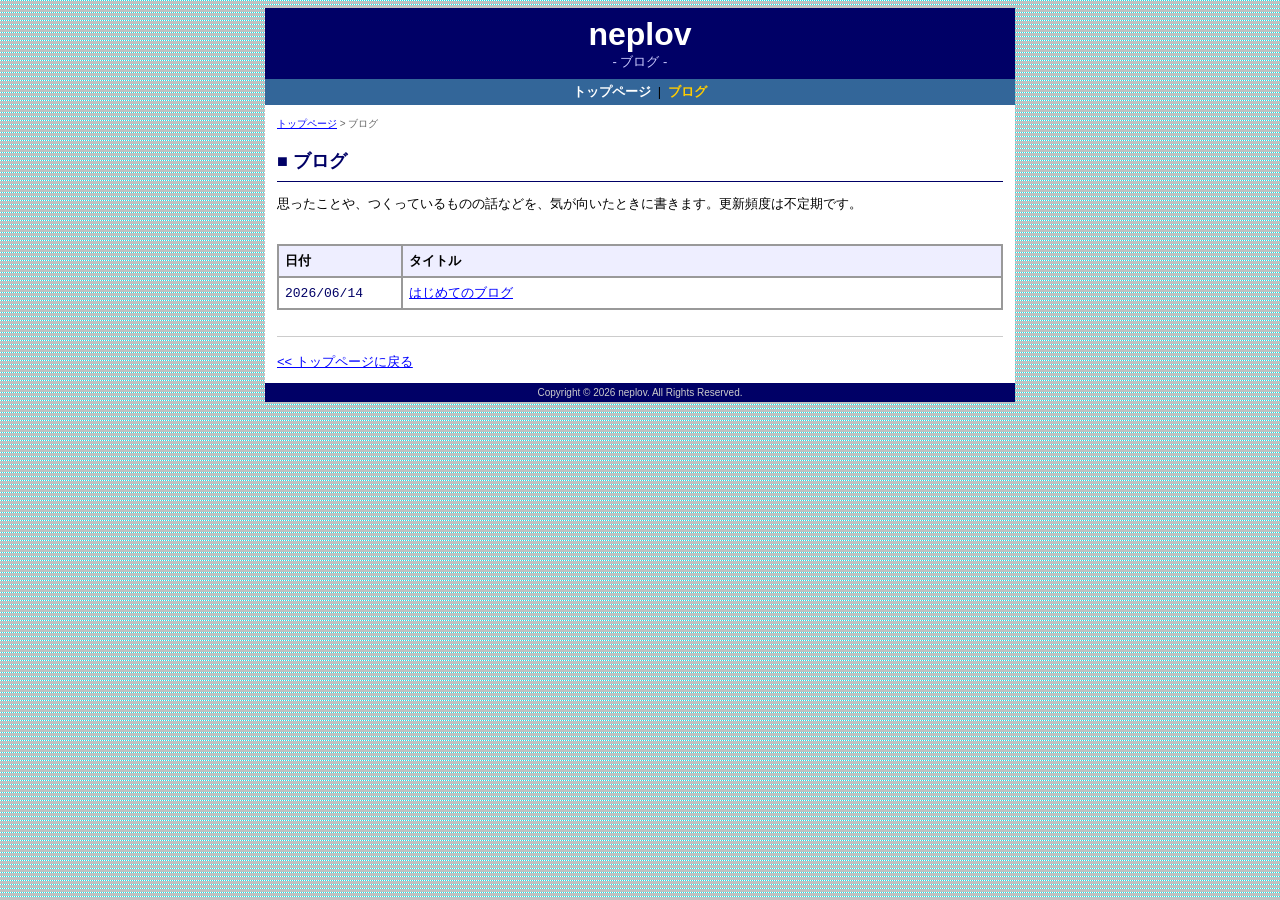
==== blog/index.html @ ba71abbc "Add files via upload" ====
<!DOCTYPE HTML PUBLIC "-//W3C//DTD HTML 4.01 Transitional//EN">
<html lang="ja">
<head>
<meta http-equiv="Content-Type" content="text/html; charset=UTF-8">
<title>ブログ - neplov</title>
<style type="text/css">
<!--
body { background-color: #c0c0c0; background-image: url("[data-uri]"); }
a:link { color: #0000FF; } a:visited { color: #800080; } a:hover { color: #FF0000; }
-->
</style>
</head>
<body text="#000000" link="#0000FF" vlink="#800080" alink="#FF0000">
<center>
<table width="750" border="0" cellpadding="0" cellspacing="0">
<tr><td>

<table width="100%" border="0" cellpadding="8" cellspacing="0" bgcolor="#000066">
<tr><td align="center">
<font size="6" color="#FFFFFF" face="Arial, Helvetica, sans-serif"><b>neplov</b></font><br>
<font size="2" color="#CCCCFF" face="Arial, Helvetica, sans-serif">- ブログ -</font>
</td></tr>
</table>

<table width="100%" border="0" cellpadding="4" cellspacing="0" bgcolor="#336699">
<tr><td align="center">
<font size="2" face="Arial, sans-serif">
<a href="/" style="color:#FFFFFF; text-decoration:none;"><b>トップページ</b></a>
&nbsp;|&nbsp;
<a href="/blog/" style="color:#FFCC00; text-decoration:none;"><b>ブログ</b></a>
</font>
</td></tr>
</table>

<table width="100%" border="0" cellpadding="12" cellspacing="0" bgcolor="#FFFFFF">
<tr><td>

<font size="1" face="MS Pゴシック, Osaka, sans-serif" color="#666666">
<a href="/">トップページ</a> &gt; ブログ
</font>

<br><br>

<font size="4" color="#000066" face="Arial, Helvetica, sans-serif"><b>■ ブログ</b></font>
<hr size="1" color="#000066" noshade>

<font size="2" face="MS Pゴシック, Osaka, sans-serif">

<p>思ったことや、つくっているものの話などを、気が向いたときに書きます。更新頻度は不定期です。</p>

</font>

<br>

<div id="post-list">
<font size="2" face="MS Pゴシック, Osaka, sans-serif" color="#999999">記事を読み込んでいます...</font>
</div>

<br>
<hr size="1" color="#CCCCCC" noshade>
<p><font size="2" face="MS Pゴシック, Osaka, sans-serif"><a href="/">&lt;&lt; トップページに戻る</a></font></p>

</td></tr>
</table>

<table width="100%" border="0" cellpadding="4" cellspacing="0" bgcolor="#000066">
<tr><td align="center">
<font size="1" color="#CCCCCC" face="Arial, sans-serif">Copyright &copy; 2026 neplov. All Rights Reserved.</font>
</td></tr>
</table>

</td></tr>
</table>
</center>

<script>
var posts = [
  { slug: "hello", title: "はじめてのブログ", date: "2026/06/14" }
];

function renderList() {
  var el = document.getElementById("post-list");
  if (posts.length === 0) {
    el.innerHTML = '<font size="2" face="MS Pゴシック, Osaka, sans-serif" color="#999999">まだ記事がありません。</font>';
    return;
  }
  var html = '<table width="100%" border="1" cellpadding="6" cellspacing="0" bordercolor="#999999">';
  html += '<tr bgcolor="#EEEEFF"><td width="110"><font size="2" face="Arial, sans-serif"><b>日付</b></font></td><td><font size="2" face="Arial, sans-serif"><b>タイトル</b></font></td></tr>';
  for (var i = 0; i < posts.length; i++) {
    var bg = i % 2 === 0 ? "#FFFFFF" : "#F8F8FF";
    html += '<tr bgcolor="' + bg + '">';
    html += '<td><font size="2" face="Courier New, monospace" color="#000066">' + posts[i].date + '</font></td>';
    html += '<td><font size="2" face="MS Pゴシック, Osaka, sans-serif"><a href="post.html?p=' + posts[i].slug + '">' + posts[i].title + '</a></font></td>';
    html += '</tr>';
  }
  html += '</table>';
  el.innerHTML = html;
}

renderList();
</script>

</body>
</html>
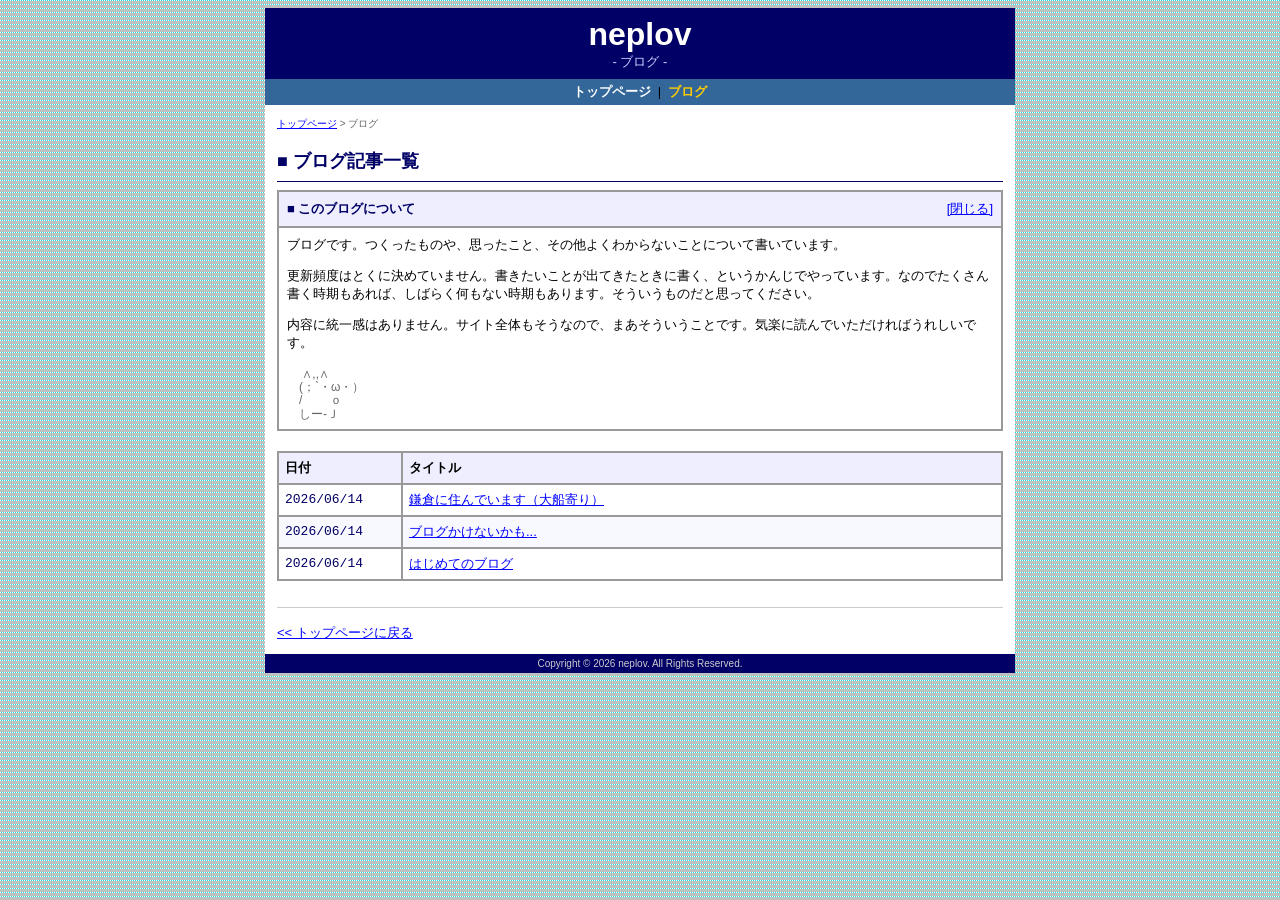
==== commit ebd25cfd: "Add files via upload" ====
--- a/blog/index.html
+++ b/blog/index.html
@@ -41,16 +41,41 @@
 
 <br><br>
 
-<font size="4" color="#000066" face="Arial, Helvetica, sans-serif"><b>■ ブログ</b></font>
+<font size="4" color="#000066" face="Arial, Helvetica, sans-serif"><b>■ ブログ記事一覧</b></font>
 <hr size="1" color="#000066" noshade>
 
+<div id="blog-description-box" style="display: none; margin-bottom: 20px;">
+<table width="100%" border="1" cellpadding="8" cellspacing="0" bordercolor="#999999">
+<tr bgcolor="#EEEEFF">
+<td>
+<table width="100%" border="0" cellpadding="0" cellspacing="0">
+<tr>
+<td><font size="2" color="#000066" face="MS Pゴシック, Osaka, sans-serif"><b>■ このブログについて</b></font></td>
+<td align="right"><font size="2" face="MS Pゴシック, Osaka, sans-serif"><a href="javascript:void(0);" onclick="toggleBlogDesc()">[閉じる]</a></font></td>
+</tr>
+</table>
+</td>
+</tr>
+<tr>
+<td bgcolor="#FFFFFF">
 <font size="2" face="MS Pゴシック, Osaka, sans-serif">
-
-<p>思ったことや、つくっているものの話などを、気が向いたときに書きます。更新頻度は不定期です。</p>
-
+<p>ブログです。つくったものや、思ったこと、その他よくわからないことについて書いています。</p>
+<p>更新頻度はとくに決めていません。書きたいことが出てきたときに書く、というかんじでやっています。なのでたくさん書く時期もあれば、しばらく何もない時期もあります。そういうものだと思ってください。</p>
+<p>内容に統一感はありません。サイト全体もそうなので、まあそういうことです。気楽に読んでいただければうれしいです。</p>
+<pre style="font-family: 'MS Pゴシック', 'Mona', sans-serif; font-size: 12px; line-height: 1.1; margin-top: 16px; color: #666666;">
+　 ∧,,∧
+　(；`・ω・）
+　/　　 ｏ
+　しー-Ｊ
+</pre>
 </font>
-
-<br>
+</td>
+</tr>
+</table>
+</div>
+<div id="blog-description-open" style="display: none; text-align: right; margin-bottom: 10px;">
+<font size="2" face="MS Pゴシック, Osaka, sans-serif"><a href="javascript:void(0);" onclick="toggleBlogDesc()">[ブログの説明を見る]</a></font>
+</div>
 
 <div id="post-list">
 <font size="2" face="MS Pゴシック, Osaka, sans-serif" color="#999999">記事を読み込んでいます...</font>
@@ -74,30 +99,56 @@
 </center>
 
 <script>
-var posts = [
-  { slug: "hello", title: "はじめてのブログ", date: "2026/06/14" }
-];
-
-function renderList() {
-  var el = document.getElementById("post-list");
-  if (posts.length === 0) {
-    el.innerHTML = '<font size="2" face="MS Pゴシック, Osaka, sans-serif" color="#999999">まだ記事がありません。</font>';
-    return;
+function toggleBlogDesc() {
+  var box = document.getElementById("blog-description-box");
+  var openLink = document.getElementById("blog-description-open");
+  if (box.style.display === "none") {
+    box.style.display = "block";
+    openLink.style.display = "none";
+    localStorage.setItem("neplov_blog_desc_closed", "false");
+  } else {
+    box.style.display = "none";
+    openLink.style.display = "block";
+    localStorage.setItem("neplov_blog_desc_closed", "true");
   }
-  var html = '<table width="100%" border="1" cellpadding="6" cellspacing="0" bordercolor="#999999">';
-  html += '<tr bgcolor="#EEEEFF"><td width="110"><font size="2" face="Arial, sans-serif"><b>日付</b></font></td><td><font size="2" face="Arial, sans-serif"><b>タイトル</b></font></td></tr>';
-  for (var i = 0; i < posts.length; i++) {
-    var bg = i % 2 === 0 ? "#FFFFFF" : "#F8F8FF";
-    html += '<tr bgcolor="' + bg + '">';
-    html += '<td><font size="2" face="Courier New, monospace" color="#000066">' + posts[i].date + '</font></td>';
-    html += '<td><font size="2" face="MS Pゴシック, Osaka, sans-serif"><a href="post.html?p=' + posts[i].slug + '">' + posts[i].title + '</a></font></td>';
-    html += '</tr>';
-  }
-  html += '</table>';
-  el.innerHTML = html;
 }
 
-renderList();
+var isClosed = localStorage.getItem("neplov_blog_desc_closed");
+if (isClosed === "true") {
+  document.getElementById("blog-description-box").style.display = "none";
+  document.getElementById("blog-description-open").style.display = "block";
+} else {
+  document.getElementById("blog-description-box").style.display = "block";
+  document.getElementById("blog-description-open").style.display = "none";
+}
+
+function fetchPosts() {
+  fetch("index.json")
+    .then(function(res) { return res.json(); })
+    .then(function(posts) {
+      var el = document.getElementById("post-list");
+      if (posts.length === 0) {
+        el.innerHTML = '<font size="2" face="MS Pゴシック, Osaka, sans-serif" color="#999999">まだ記事がありません。</font>';
+        return;
+      }
+      var html = '<table width="100%" border="1" cellpadding="6" cellspacing="0" bordercolor="#999999">';
+      html += '<tr bgcolor="#EEEEFF"><td width="110"><font size="2" face="Arial, sans-serif"><b>日付</b></font></td><td><font size="2" face="Arial, sans-serif"><b>タイトル</b></font></td></tr>';
+      for (var i = 0; i < posts.length; i++) {
+        var bg = i % 2 === 0 ? "#FFFFFF" : "#F8F8FF";
+        html += '<tr bgcolor="' + bg + '">';
+        html += '<td><font size="2" face="Courier New, monospace" color="#000066">' + posts[i].date + '</font></td>';
+        html += '<td><font size="2" face="MS Pゴシック, Osaka, sans-serif"><a href="post.html#' + posts[i].slug + '">' + posts[i].title + '</a></font></td>';
+        html += '</tr>';
+      }
+      html += '</table>';
+      el.innerHTML = html;
+    })
+    .catch(function() {
+      document.getElementById("post-list").innerHTML = '<font size="2" face="MS Pゴシック, Osaka, sans-serif" color="#CC0000">記事の取得に失敗しました。</font>';
+    });
+}
+
+fetchPosts();
 </script>
 
 </body>
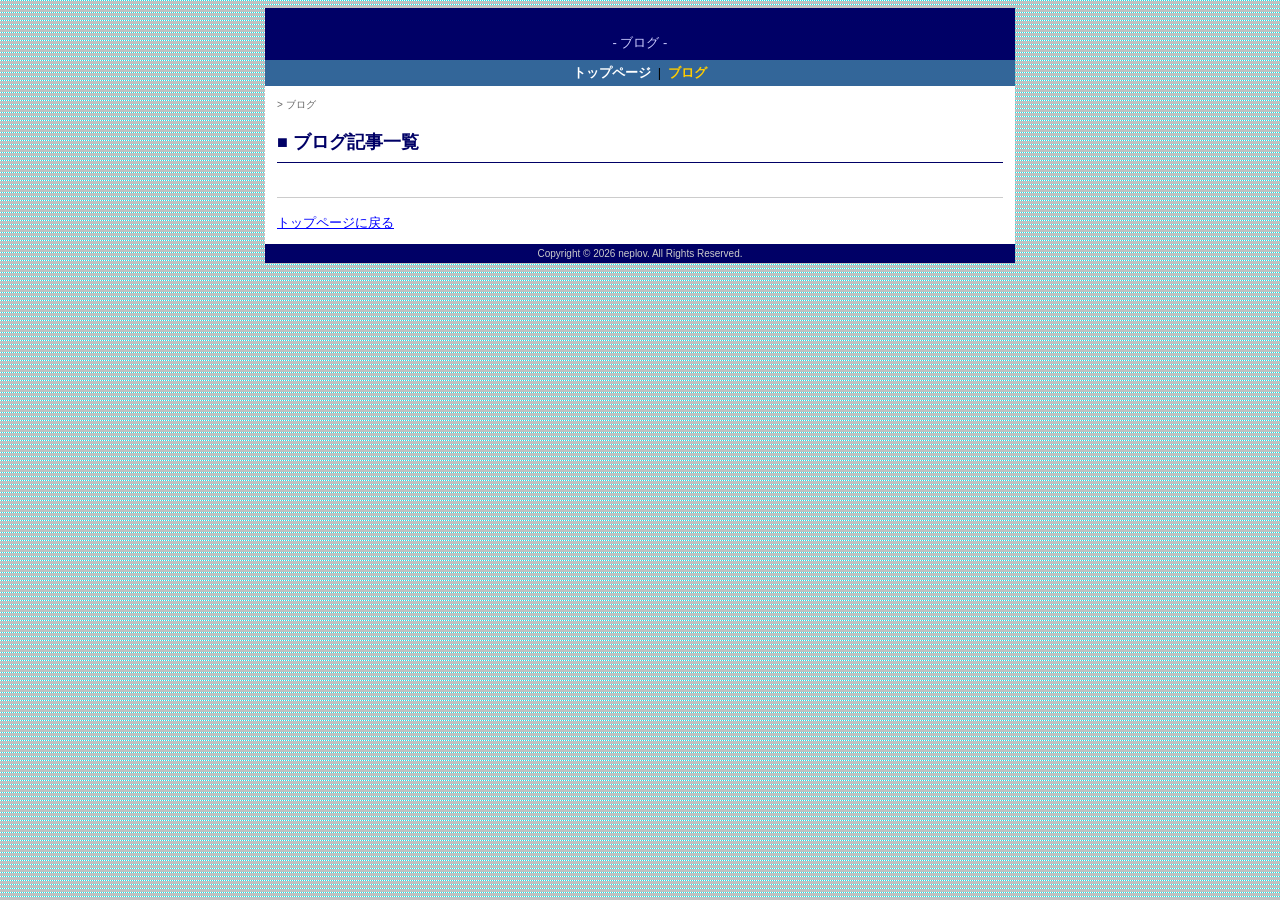
==== commit 13621b6e: "Add files via upload" ====
--- a/blog/index.html
+++ b/blog/index.html
@@ -1,155 +1,155 @@
-<!DOCTYPE HTML PUBLIC "-//W3C//DTD HTML 4.01 Transitional//EN">
-<html lang="ja">
-<head>
-<meta http-equiv="Content-Type" content="text/html; charset=UTF-8">
-<title>ブログ - neplov</title>
-<style type="text/css">
-<!--
-body { background-color: #c0c0c0; background-image: url("[data-uri]"); }
-a:link { color: #0000FF; } a:visited { color: #800080; } a:hover { color: #FF0000; }
--->
-</style>
-</head>
-<body text="#000000" link="#0000FF" vlink="#800080" alink="#FF0000">
-<center>
-<table width="750" border="0" cellpadding="0" cellspacing="0">
-<tr><td>
-
-<table width="100%" border="0" cellpadding="8" cellspacing="0" bgcolor="#000066">
-<tr><td align="center">
-<font size="6" color="#FFFFFF" face="Arial, Helvetica, sans-serif"><b>neplov</b></font><br>
-<font size="2" color="#CCCCFF" face="Arial, Helvetica, sans-serif">- ブログ -</font>
-</td></tr>
-</table>
-
-<table width="100%" border="0" cellpadding="4" cellspacing="0" bgcolor="#336699">
-<tr><td align="center">
-<font size="2" face="Arial, sans-serif">
-<a href="/" style="color:#FFFFFF; text-decoration:none;"><b>トップページ</b></a>
-&nbsp;|&nbsp;
-<a href="/blog/" style="color:#FFCC00; text-decoration:none;"><b>ブログ</b></a>
-</font>
-</td></tr>
-</table>
-
-<table width="100%" border="0" cellpadding="12" cellspacing="0" bgcolor="#FFFFFF">
-<tr><td>
-
-<font size="1" face="MS Pゴシック, Osaka, sans-serif" color="#666666">
-<a href="/">トップページ</a> &gt; ブログ
-</font>
-
-<br><br>
-
-<font size="4" color="#000066" face="Arial, Helvetica, sans-serif"><b>■ ブログ記事一覧</b></font>
-<hr size="1" color="#000066" noshade>
-
-<div id="blog-description-box" style="display: none; margin-bottom: 20px;">
-<table width="100%" border="1" cellpadding="8" cellspacing="0" bordercolor="#999999">
-<tr bgcolor="#EEEEFF">
-<td>
-<table width="100%" border="0" cellpadding="0" cellspacing="0">
-<tr>
-<td><font size="2" color="#000066" face="MS Pゴシック, Osaka, sans-serif"><b>■ このブログについて</b></font></td>
-<td align="right"><font size="2" face="MS Pゴシック, Osaka, sans-serif"><a href="javascript:void(0);" onclick="toggleBlogDesc()">[閉じる]</a></font></td>
-</tr>
-</table>
-</td>
-</tr>
-<tr>
-<td bgcolor="#FFFFFF">
-<font size="2" face="MS Pゴシック, Osaka, sans-serif">
-<p>ブログです。つくったものや、思ったこと、その他よくわからないことについて書いています。</p>
-<p>更新頻度はとくに決めていません。書きたいことが出てきたときに書く、というかんじでやっています。なのでたくさん書く時期もあれば、しばらく何もない時期もあります。そういうものだと思ってください。</p>
-<p>内容に統一感はありません。サイト全体もそうなので、まあそういうことです。気楽に読んでいただければうれしいです。</p>
-<pre style="font-family: 'MS Pゴシック', 'Mona', sans-serif; font-size: 12px; line-height: 1.1; margin-top: 16px; color: #666666;">
-　 ∧,,∧
-　(；`・ω・）
-　/　　 ｏ
-　しー-Ｊ
-</pre>
-</font>
-</td>
-</tr>
-</table>
-</div>
-<div id="blog-description-open" style="display: none; text-align: right; margin-bottom: 10px;">
-<font size="2" face="MS Pゴシック, Osaka, sans-serif"><a href="javascript:void(0);" onclick="toggleBlogDesc()">[ブログの説明を見る]</a></font>
-</div>
-
-<div id="post-list">
-<font size="2" face="MS Pゴシック, Osaka, sans-serif" color="#999999">記事を読み込んでいます...</font>
-</div>
-
-<br>
-<hr size="1" color="#CCCCCC" noshade>
-<p><font size="2" face="MS Pゴシック, Osaka, sans-serif"><a href="/">&lt;&lt; トップページに戻る</a></font></p>
-
-</td></tr>
-</table>
-
-<table width="100%" border="0" cellpadding="4" cellspacing="0" bgcolor="#000066">
-<tr><td align="center">
-<font size="1" color="#CCCCCC" face="Arial, sans-serif">Copyright &copy; 2026 neplov. All Rights Reserved.</font>
-</td></tr>
-</table>
-
-</td></tr>
-</table>
-</center>
-
-<script>
-function toggleBlogDesc() {
-  var box = document.getElementById("blog-description-box");
-  var openLink = document.getElementById("blog-description-open");
-  if (box.style.display === "none") {
-    box.style.display = "block";
-    openLink.style.display = "none";
-    localStorage.setItem("neplov_blog_desc_closed", "false");
-  } else {
-    box.style.display = "none";
-    openLink.style.display = "block";
-    localStorage.setItem("neplov_blog_desc_closed", "true");
-  }
-}
-
-var isClosed = localStorage.getItem("neplov_blog_desc_closed");
-if (isClosed === "true") {
-  document.getElementById("blog-description-box").style.display = "none";
-  document.getElementById("blog-description-open").style.display = "block";
-} else {
-  document.getElementById("blog-description-box").style.display = "block";
-  document.getElementById("blog-description-open").style.display = "none";
-}
-
-function fetchPosts() {
-  fetch("index.json")
-    .then(function(res) { return res.json(); })
-    .then(function(posts) {
-      var el = document.getElementById("post-list");
-      if (posts.length === 0) {
-        el.innerHTML = '<font size="2" face="MS Pゴシック, Osaka, sans-serif" color="#999999">まだ記事がありません。</font>';
-        return;
-      }
-      var html = '<table width="100%" border="1" cellpadding="6" cellspacing="0" bordercolor="#999999">';
-      html += '<tr bgcolor="#EEEEFF"><td width="110"><font size="2" face="Arial, sans-serif"><b>日付</b></font></td><td><font size="2" face="Arial, sans-serif"><b>タイトル</b></font></td></tr>';
-      for (var i = 0; i < posts.length; i++) {
-        var bg = i % 2 === 0 ? "#FFFFFF" : "#F8F8FF";
-        html += '<tr bgcolor="' + bg + '">';
-        html += '<td><font size="2" face="Courier New, monospace" color="#000066">' + posts[i].date + '</font></td>';
-        html += '<td><font size="2" face="MS Pゴシック, Osaka, sans-serif"><a href="post.html#' + posts[i].slug + '">' + posts[i].title + '</a></font></td>';
-        html += '</tr>';
-      }
-      html += '</table>';
-      el.innerHTML = html;
-    })
-    .catch(function() {
-      document.getElementById("post-list").innerHTML = '<font size="2" face="MS Pゴシック, Osaka, sans-serif" color="#CC0000">記事の取得に失敗しました。</font>';
-    });
-}
-
-fetchPosts();
-</script>
-
-</body>
-</html>
+<!DOCTYPE HTML PUBLIC "-//W3C//DTD HTML 4.01 Transitional//EN">
+<HTML LANG=ja
+><HEAD
+><META HTTP-EQUIV=Content-Type CONTENT="text/html; charset=UTF-8"
+><TITLE>ブログ - neplov</TITLE>
+<STYLE type="text/css"
+><!--
+body { background-color: #c0c0c0; background-image: url("[data-uri]"); }
+a:link { color: #0000FF; } a:visited { color: #800080; } a:hover { color: #FF0000; }
+-->
+</STYLE>
+</HEAD>
+<BODY TEXT=#000000 LINK=#0000FF VLINK=#800080 ALINK=#FF0000
+><CENTER
+><TABLE WIDTH=750 BORDER=0 CELLPADDING=0 CELLSPACING=0
+><TR><TD
+
+><TABLE WIDTH="100%" BORDER=0 CELLPADDING=8 CELLSPACING=0 BGCOLOR=#000066
+><TR><TD ALIGN=center
+><FONT SIZE=6 COLOR=#FFFFFF FACE="Arial, Helvetica, sans-serif"><Bneplov></B></FONT><BR
+><FONT SIZE=2 COLOR=#CCCCFF FACE="Arial, Helvetica, sans-serif">- ブログ -</FONT>
+</TD></TR>
+</TABLE>
+
+<TABLE WIDTH="100%" BORDER=0 CELLPADDING=4 CELLSPACING=0 BGCOLOR=#336699
+><TR><TD ALIGN=center
+><FONT SIZE=2 FACE="Arial, sans-serif"
+><A HREF=/ STYLE="color:#FFFFFF; text-decoration:none;"><B>トップページ</B></A>
+&nbsp;|&nbsp;
+<A HREF=/blog/ STYLE="color:#FFCC00; text-decoration:none;"><B>ブログ</B></A>
+</FONT>
+</TD></TR>
+</TABLE>
+
+<TABLE WIDTH="100%" BORDER=0 CELLPADDING=12 CELLSPACING=0 BGCOLOR=#FFFFFF
+><TR><TD
+
+><FONT SIZE=1 FACE="MS Pゴシック, Osaka, sans-serif" COLOR=#666666
+><A HREF=/トップページ></A> &gt; ブログ
+</FONT>
+
+<BR><BR
+
+><FONT SIZE=4 COLOR=#000066 FACE="Arial, Helvetica, sans-serif"><B>■ ブログ記事一覧</B></FONT>
+<HR SIZE=1 COLOR=#000066 noshade
+
+><DIV ID=blog-description-box STYLE="display: none; margin-bottom: 20px;"
+><TABLE WIDTH="100%" BORDER=1 CELLPADDING=8 CELLSPACING=0 BORDERCOLOR=#999999
+><TR BGCOLOR=#EEEEFF
+><TD
+><TABLE WIDTH="100%" BORDER=0 CELLPADDING=0 CELLSPACING=0
+><TR
+><TD><FONT SIZE=2 COLOR=#000066 FACE="MS Pゴシック, Osaka, sans-serif"><B>■ このブログについて</B></FONT></TD>
+<TD ALIGN=right><FONT SIZE=2 FACE="MS Pゴシック, Osaka, sans-serif"><A HREF="javascript:void(0);" ONCLICK="toggleBlogDesc()">[閉じる]</A></FONT></TD>
+</TR>
+</TABLE>
+</TD>
+</TR>
+<TR
+><TD BGCOLOR=#FFFFFF
+><FONT SIZE=2 FACE="MS Pゴシック, Osaka, sans-serif"
+><P>ブログです。つくったものや、思ったこと、その他よくわからないことについて書いています。</P>
+<P>更新頻度はとくに決めていません。書きたいことが出てきたときに書く、というかんじでやっています。なのでたくさん書く時期もあれば、しばらく何もない時期もあります。そういうものだと思ってください。</P>
+<P>内容に統一感はありません。サイト全体もそうなので、まあそういうことです。気楽に読んでいただければうれしいです。</P>
+<PRE STYLE="font-family: 'MS Pゴシック', 'Mona', sans-serif; font-size: 12px; line-height: 1.1; margin-top: 16px; color: #666666;"
+　 >∧,,∧
+　(；`・ω・）
+　/　　 ｏ
+　しー-Ｊ
+</PRE>
+</FONT>
+</TD>
+</TR>
+</TABLE>
+</DIV>
+<DIV ID=blog-description-open STYLE="display: none; text-align: right; margin-bottom: 10px;"
+><FONT SIZE=2 FACE="MS Pゴシック, Osaka, sans-serif"><A HREF="javascript:void(0);" ONCLICK="toggleBlogDesc()">[ブログの説明を見る]</A></FONT>
+</DIV>
+
+<DIV ID=post-list
+><FONT SIZE=2 FACE="MS Pゴシック, Osaka, sans-serif" COLOR=#999999記事を読み込んでいます...></FONT>
+</DIV>
+
+<BR
+><HR SIZE=1 COLOR=#CCCCCC noshade
+><P><FONT SIZE=2 FACE="MS Pゴシック, Osaka, sans-serif"><A HREF=/&lt;&lt; >トップページに戻る</A></FONT></P>
+
+</TD></TR>
+</TABLE>
+
+<TABLE WIDTH="100%" BORDER=0 CELLPADDING=4 CELLSPACING=0 BGCOLOR=#000066
+><TR><TD ALIGN=center
+><FONT SIZE=1 COLOR=#CCCCCC FACE="Arial, sans-serif">Copyright &copy; 2026 neplov. All Rights Reserved.</FONT>
+</TD></TR>
+</TABLE>
+
+</TD></TR>
+</TABLE>
+</CENTER>
+
+<SCRIPT
+>function toggleBlogDesc() {
+  var box = document.getElementById("blog-description-box");
+  var openLink = document.getElementById("blog-description-open");
+  if (box.style.display === "none") {
+    box.style.display = "block";
+    openLink.style.display = "none";
+    localStorage.setItem("neplov_blog_desc_closed", "false");
+  } else {
+    box.style.display = "none";
+    openLink.style.display = "block";
+    localStorage.setItem("neplov_blog_desc_closed", "true");
+  }
+}
+
+var isClosed = localStorage.getItem("neplov_blog_desc_closed");
+if (isClosed === "true") {
+  document.getElementById("blog-description-box").style.display = "none";
+  document.getElementById("blog-description-open").style.display = "block";
+} else {
+  document.getElementById("blog-description-box").style.display = "block";
+  document.getElementById("blog-description-open").style.display = "none";
+}
+
+function fetchPosts() {
+  fetch("index.json")
+    .then(function(res) { return res.json(); })
+    .then(function(posts) {
+      var el = document.getElementById("post-list");
+      if (posts.length === 0) {
+        el.innerHTML = '<FONT size="2" face="MS Pゴシック, Osaka, sans-serif" color="#999999">まだ記事がありません。</FONT>';
+        return;
+      }
+      var html = '<TABLE WIDTH="100%" BORDER=1 CELLPADDING=6 CELLSPACING=0 BORDERCOLOR=#999999';
+      >html += '<TR BGCOLOR=#EEEEFF><TD WIDTH=110><FONT SIZE=2 FACE="Arial, sans-serif"><B>日付</B></FONT></TD><TD><FONT SIZE=2 FACE="Arial, sans-serif"><B>タイトル</B></FONT></TD></TR>';
+      for (var i = 0; i < posts.length; i++) {
+        var bg = i % 2 === 0 ? "#FFFFFF" : "#F8F8FF";
+        html += '<TR BGCOLOR="' + bg + '">';
+        html += '<TD><FONT SIZE=2 FACE="Courier New, monospace" COLOR=#000066' >+ posts[i].date + '</FONT></TD>';
+        html += '<TD><FONT SIZE=2 FACE="MS Pゴシック, Osaka, sans-serif"><A HREF="post.html#' + posts[i].slug + '">' + posts[i].title + '</A></FONT></TD>';
+        html += '</TR>';
+      }
+      html += '</TABLE>';
+      el.innerHTML = html;
+    })
+    .catch(function() {
+      document.getElementById("post-list").innerHTML = '<FONT SIZE=2 FACE="MS Pゴシック, Osaka, sans-serif" COLOR=#CC0000記事の取得に失敗しました。></FONT>';
+    });
+}
+
+fetchPosts();
+</SCRIPT>
+
+</BODY>
+</HTML>
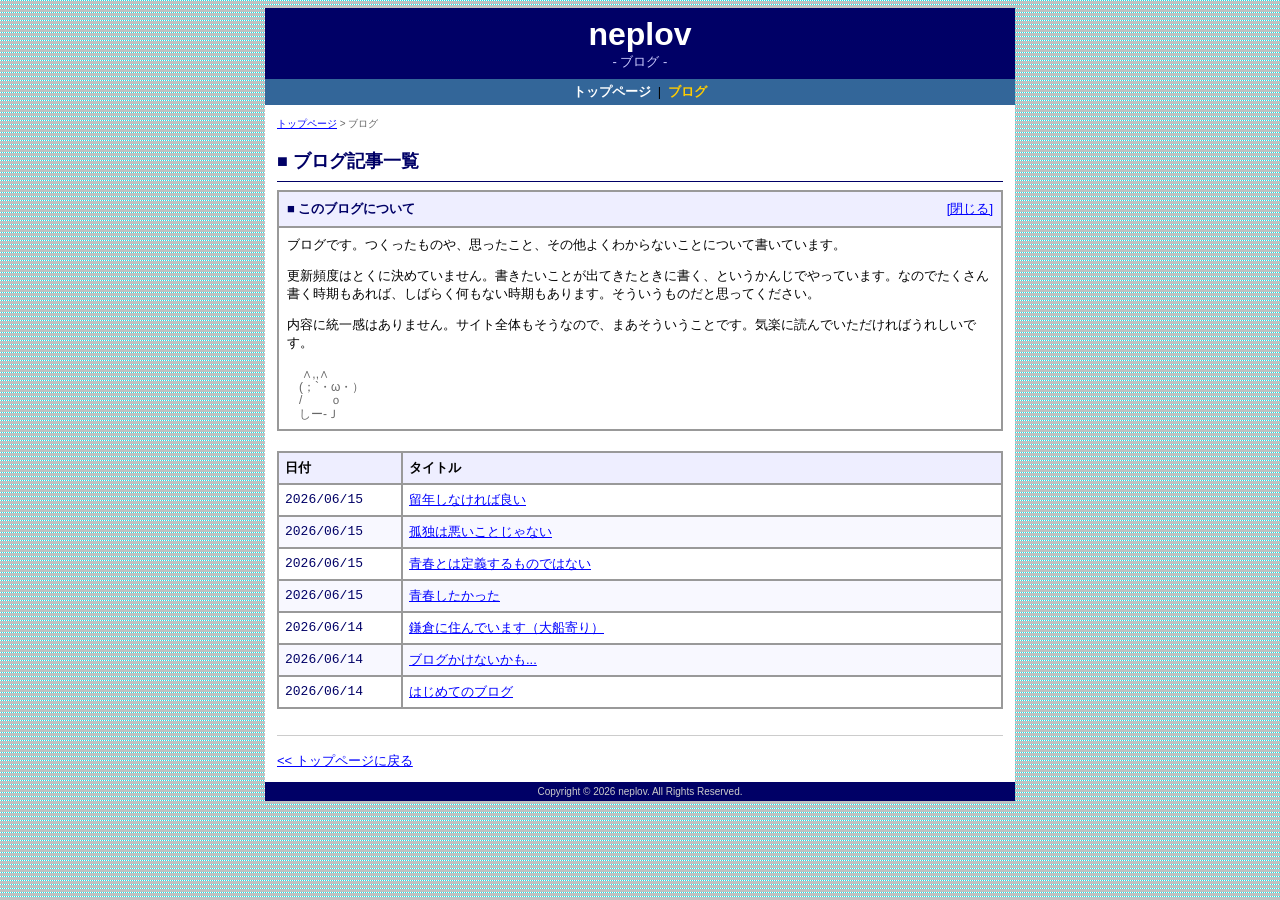
==== commit 6fd14c43: "Fix HTML structure and update blog description" ====
--- a/blog/index.html
+++ b/blog/index.html
@@ -1,105 +1,105 @@
 <!DOCTYPE HTML PUBLIC "-//W3C//DTD HTML 4.01 Transitional//EN">
-<HTML LANG=ja
-><HEAD
-><META HTTP-EQUIV=Content-Type CONTENT="text/html; charset=UTF-8"
-><TITLE>ブログ - neplov</TITLE>
-<STYLE type="text/css"
-><!--
+<html lang="ja">
+<head>
+<meta http-equiv="Content-Type" content="text/html; charset=UTF-8">
+<title>ブログ - neplov</title>
+<style type="text/css">
+<!--
 body { background-color: #c0c0c0; background-image: url("[data-uri]"); }
 a:link { color: #0000FF; } a:visited { color: #800080; } a:hover { color: #FF0000; }
 -->
-</STYLE>
-</HEAD>
-<BODY TEXT=#000000 LINK=#0000FF VLINK=#800080 ALINK=#FF0000
-><CENTER
-><TABLE WIDTH=750 BORDER=0 CELLPADDING=0 CELLSPACING=0
-><TR><TD
+</style>
+</head>
+<body text="#000000" link="#0000FF" vlink="#800080" alink="#FF0000">
+<center>
+<table width="750" border="0" cellpadding="0" cellspacing="0">
+<tr><td>
 
-><TABLE WIDTH="100%" BORDER=0 CELLPADDING=8 CELLSPACING=0 BGCOLOR=#000066
-><TR><TD ALIGN=center
-><FONT SIZE=6 COLOR=#FFFFFF FACE="Arial, Helvetica, sans-serif"><Bneplov></B></FONT><BR
-><FONT SIZE=2 COLOR=#CCCCFF FACE="Arial, Helvetica, sans-serif">- ブログ -</FONT>
-</TD></TR>
-</TABLE>
+<table width="100%" border="0" cellpadding="8" cellspacing="0" bgcolor="#000066">
+<tr><td align="center">
+<font size="6" color="#FFFFFF" face="Arial, Helvetica, sans-serif"><b>neplov</b></font><br>
+<font size="2" color="#CCCCFF" face="Arial, Helvetica, sans-serif">- ブログ -</font>
+</td></tr>
+</table>
 
-<TABLE WIDTH="100%" BORDER=0 CELLPADDING=4 CELLSPACING=0 BGCOLOR=#336699
-><TR><TD ALIGN=center
-><FONT SIZE=2 FACE="Arial, sans-serif"
-><A HREF=/ STYLE="color:#FFFFFF; text-decoration:none;"><B>トップページ</B></A>
+<table width="100%" border="0" cellpadding="4" cellspacing="0" bgcolor="#336699">
+<tr><td align="center">
+<font size="2" face="Arial, sans-serif">
+<a href="/" style="color:#FFFFFF; text-decoration:none;"><b>トップページ</b></a>
 &nbsp;|&nbsp;
-<A HREF=/blog/ STYLE="color:#FFCC00; text-decoration:none;"><B>ブログ</B></A>
-</FONT>
-</TD></TR>
-</TABLE>
+<a href="/blog/" style="color:#FFCC00; text-decoration:none;"><b>ブログ</b></a>
+</font>
+</td></tr>
+</table>
 
-<TABLE WIDTH="100%" BORDER=0 CELLPADDING=12 CELLSPACING=0 BGCOLOR=#FFFFFF
-><TR><TD
+<table width="100%" border="0" cellpadding="12" cellspacing="0" bgcolor="#FFFFFF">
+<tr><td>
 
-><FONT SIZE=1 FACE="MS Pゴシック, Osaka, sans-serif" COLOR=#666666
-><A HREF=/トップページ></A> &gt; ブログ
-</FONT>
+<font size="1" face="MS Pゴシック, Osaka, sans-serif" color="#666666">
+<a href="/">トップページ</a> &gt; ブログ
+</font>
 
-<BR><BR
+<br><br>
 
-><FONT SIZE=4 COLOR=#000066 FACE="Arial, Helvetica, sans-serif"><B>■ ブログ記事一覧</B></FONT>
-<HR SIZE=1 COLOR=#000066 noshade
+<font size="4" color="#000066" face="Arial, Helvetica, sans-serif"><b>■ ブログ記事一覧</b></font>
+<hr size="1" color="#000066" noshade>
 
-><DIV ID=blog-description-box STYLE="display: none; margin-bottom: 20px;"
-><TABLE WIDTH="100%" BORDER=1 CELLPADDING=8 CELLSPACING=0 BORDERCOLOR=#999999
-><TR BGCOLOR=#EEEEFF
-><TD
-><TABLE WIDTH="100%" BORDER=0 CELLPADDING=0 CELLSPACING=0
-><TR
-><TD><FONT SIZE=2 COLOR=#000066 FACE="MS Pゴシック, Osaka, sans-serif"><B>■ このブログについて</B></FONT></TD>
-<TD ALIGN=right><FONT SIZE=2 FACE="MS Pゴシック, Osaka, sans-serif"><A HREF="javascript:void(0);" ONCLICK="toggleBlogDesc()">[閉じる]</A></FONT></TD>
-</TR>
-</TABLE>
-</TD>
-</TR>
-<TR
-><TD BGCOLOR=#FFFFFF
-><FONT SIZE=2 FACE="MS Pゴシック, Osaka, sans-serif"
-><P>ブログです。つくったものや、思ったこと、その他よくわからないことについて書いています。</P>
-<P>更新頻度はとくに決めていません。書きたいことが出てきたときに書く、というかんじでやっています。なのでたくさん書く時期もあれば、しばらく何もない時期もあります。そういうものだと思ってください。</P>
-<P>内容に統一感はありません。サイト全体もそうなので、まあそういうことです。気楽に読んでいただければうれしいです。</P>
-<PRE STYLE="font-family: 'MS Pゴシック', 'Mona', sans-serif; font-size: 12px; line-height: 1.1; margin-top: 16px; color: #666666;"
-　 >∧,,∧
+<div id="blog-description-box" style="display: none; margin-bottom: 20px;">
+<table width="100%" border="1" cellpadding="8" cellspacing="0" bordercolor="#999999">
+<tr bgcolor="#EEEEFF">
+<td>
+<table width="100%" border="0" cellpadding="0" cellspacing="0">
+<tr>
+<td><font size="2" color="#000066" face="MS Pゴシック, Osaka, sans-serif"><b>■ このブログについて</b></font></td>
+<td align="right"><font size="2" face="MS Pゴシック, Osaka, sans-serif"><a href="javascript:void(0);" onclick="toggleBlogDesc()">[閉じる]</a></font></td>
+</tr>
+</table>
+</td>
+</tr>
+<tr>
+<td bgcolor="#FFFFFF">
+<font size="2" face="MS Pゴシック, Osaka, sans-serif">
+<p>ブログです。つくったものや、思ったこと、その他よくわからないことについて書いています。</p>
+<p>更新頻度はとくに決めていません。書きたいことが出てきたときに書く、というかんじでやっています。なのでたくさん書く時期もあれば、しばらく何もない時期もあります。そういうものだと思ってください。</p>
+<p>内容に統一感はありません。サイト全体もそうなので、まあそういうことです。気楽に読んでいただければうれしいです。</p>
+<pre style="font-family: 'MS Pゴシック', 'Mona', sans-serif; font-size: 12px; line-height: 1.1; margin-top: 16px; color: #666666;">
+　 ∧,,∧
 　(；`・ω・）
 　/　　 ｏ
 　しー-Ｊ
-</PRE>
-</FONT>
-</TD>
-</TR>
-</TABLE>
-</DIV>
-<DIV ID=blog-description-open STYLE="display: none; text-align: right; margin-bottom: 10px;"
-><FONT SIZE=2 FACE="MS Pゴシック, Osaka, sans-serif"><A HREF="javascript:void(0);" ONCLICK="toggleBlogDesc()">[ブログの説明を見る]</A></FONT>
-</DIV>
+</pre>
+</font>
+</td>
+</tr>
+</table>
+</div>
+<div id="blog-description-open" style="display: none; text-align: right; margin-bottom: 10px;">
+<font size="2" face="MS Pゴシック, Osaka, sans-serif"><a href="javascript:void(0);" onclick="toggleBlogDesc()">[ブログの説明を見る]</a></font>
+</div>
 
-<DIV ID=post-list
-><FONT SIZE=2 FACE="MS Pゴシック, Osaka, sans-serif" COLOR=#999999記事を読み込んでいます...></FONT>
-</DIV>
+<div id="post-list">
+<font size="2" face="MS Pゴシック, Osaka, sans-serif" color="#999999">記事を読み込んでいます...</font>
+</div>
 
-<BR
-><HR SIZE=1 COLOR=#CCCCCC noshade
-><P><FONT SIZE=2 FACE="MS Pゴシック, Osaka, sans-serif"><A HREF=/&lt;&lt; >トップページに戻る</A></FONT></P>
+<br>
+<hr size="1" color="#CCCCCC" noshade>
+<p><font size="2" face="MS Pゴシック, Osaka, sans-serif"><a href="/">&lt;&lt; トップページに戻る</a></font></p>
 
-</TD></TR>
-</TABLE>
+</td></tr>
+</table>
 
-<TABLE WIDTH="100%" BORDER=0 CELLPADDING=4 CELLSPACING=0 BGCOLOR=#000066
-><TR><TD ALIGN=center
-><FONT SIZE=1 COLOR=#CCCCCC FACE="Arial, sans-serif">Copyright &copy; 2026 neplov. All Rights Reserved.</FONT>
-</TD></TR>
-</TABLE>
+<table width="100%" border="0" cellpadding="4" cellspacing="0" bgcolor="#000066">
+<tr><td align="center">
+<font size="1" color="#CCCCCC" face="Arial, sans-serif">Copyright &copy; 2026 neplov. All Rights Reserved.</font>
+</td></tr>
+</table>
 
-</TD></TR>
-</TABLE>
-</CENTER>
+</td></tr>
+</table>
+</center>
 
-<SCRIPT
->function toggleBlogDesc() {
+<script>
+function toggleBlogDesc() {
   var box = document.getElementById("blog-description-box");
   var openLink = document.getElementById("blog-description-open");
   if (box.style.display === "none") {
@@ -128,28 +128,29 @@
     .then(function(posts) {
       var el = document.getElementById("post-list");
       if (posts.length === 0) {
-        el.innerHTML = '<FONT size="2" face="MS Pゴシック, Osaka, sans-serif" color="#999999">まだ記事がありません。</FONT>';
+        el.innerHTML = '<font size="2" face="MS Pゴシック, Osaka, sans-serif" color="#999999">まだ記事がありません。</font>';
         return;
       }
-      var html = '<TABLE WIDTH="100%" BORDER=1 CELLPADDING=6 CELLSPACING=0 BORDERCOLOR=#999999';
-      >html += '<TR BGCOLOR=#EEEEFF><TD WIDTH=110><FONT SIZE=2 FACE="Arial, sans-serif"><B>日付</B></FONT></TD><TD><FONT SIZE=2 FACE="Arial, sans-serif"><B>タイトル</B></FONT></TD></TR>';
+      var html = '<table width="100%" border="1" cellpadding="6" cellspacing="0" bordercolor="#999999">';
+      html += '<tr bgcolor="#EEEEFF"><td width="110"><font size="2" face="Arial, sans-serif"><b>日付</b></font></td><td><font size="2" face="Arial, sans-serif"><b>タイトル</b></font></td></tr>';
       for (var i = 0; i < posts.length; i++) {
         var bg = i % 2 === 0 ? "#FFFFFF" : "#F8F8FF";
-        html += '<TR BGCOLOR="' + bg + '">';
-        html += '<TD><FONT SIZE=2 FACE="Courier New, monospace" COLOR=#000066' >+ posts[i].date + '</FONT></TD>';
-        html += '<TD><FONT SIZE=2 FACE="MS Pゴシック, Osaka, sans-serif"><A HREF="post.html#' + posts[i].slug + '">' + posts[i].title + '</A></FONT></TD>';
-        html += '</TR>';
+        html += '<tr bgcolor="' + bg + '">';
+        html += '<td><font size="2" face="Courier New, monospace" color="#000066">' + posts[i].date + '</font></td>';
+        html += '<td><font size="2" face="MS Pゴシック, Osaka, sans-serif"><a href="post.html#' + posts[i].slug + '">' + posts[i].title + '</a></font></td>';
+        html += '</tr>';
       }
-      html += '</TABLE>';
+      html += '</table>';
       el.innerHTML = html;
     })
     .catch(function() {
-      document.getElementById("post-list").innerHTML = '<FONT SIZE=2 FACE="MS Pゴシック, Osaka, sans-serif" COLOR=#CC0000記事の取得に失敗しました。></FONT>';
+      document.getElementById("post-list").innerHTML = '<font size="2" face="MS Pゴシック, Osaka, sans-serif" color="#CC0000">記事の取得に失敗しました。</font>';
     });
 }
 
 fetchPosts();
-</SCRIPT>
+</script>
 
-</BODY>
-</HTML>
+</body>
+</html>
+
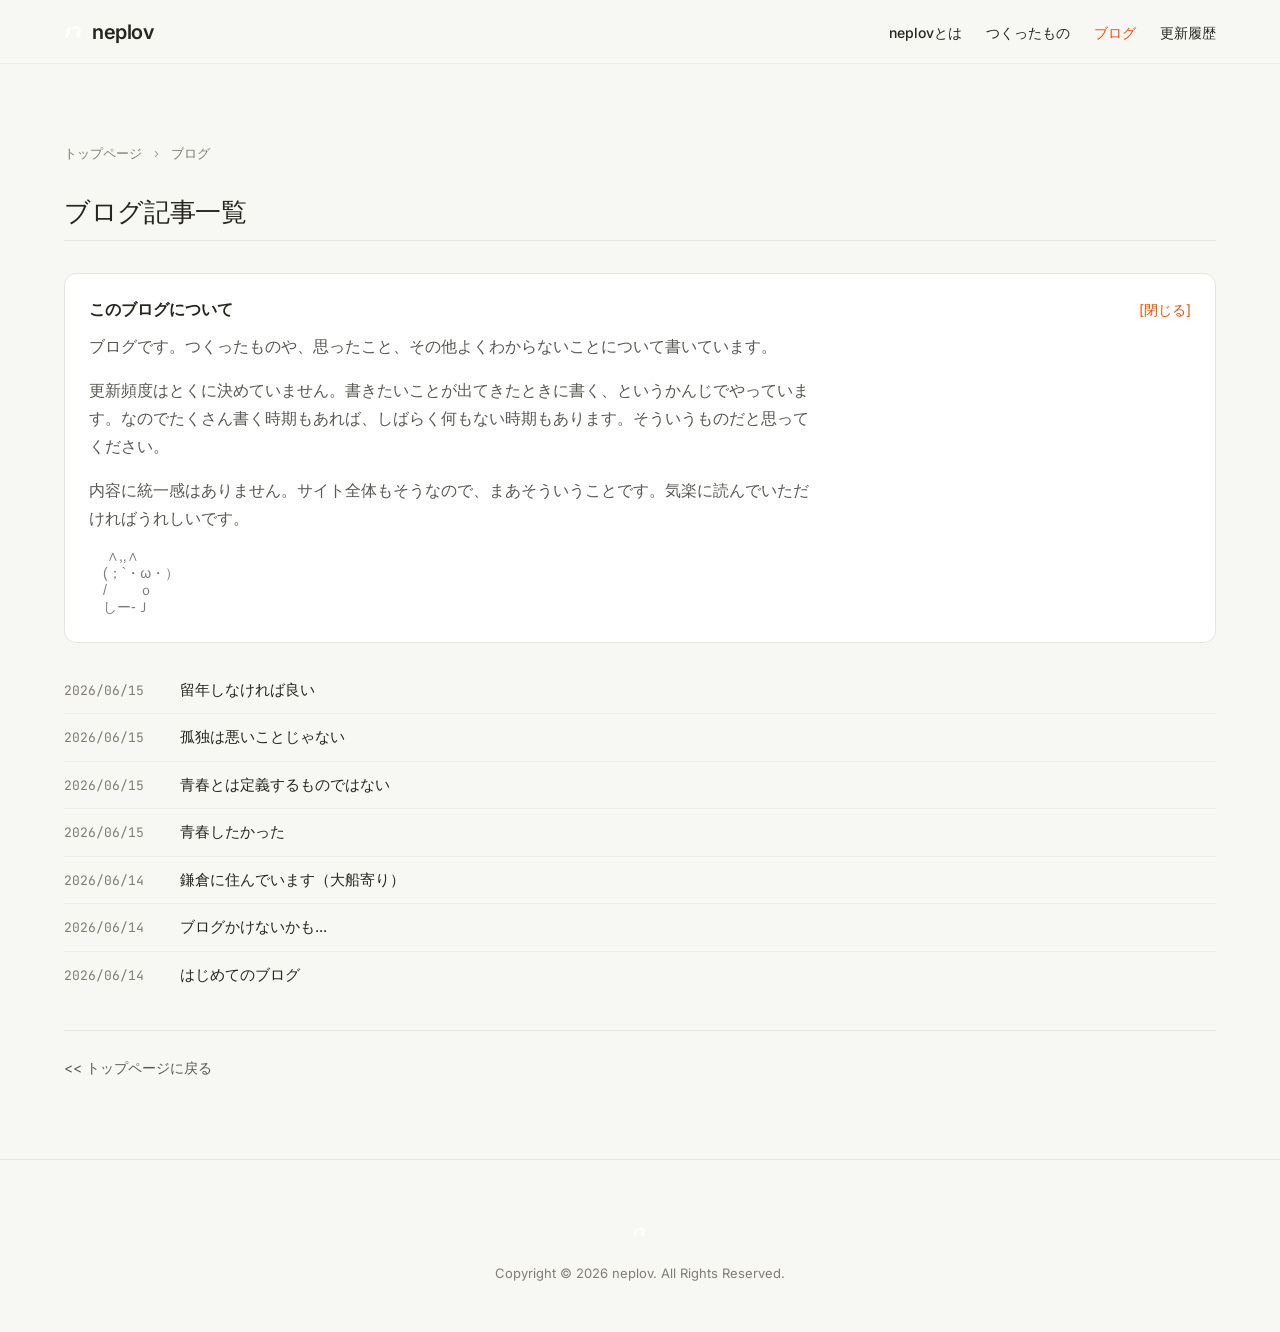
==== commit c55deb5a: "色々デザインの改善" ====
--- a/blog/index.html
+++ b/blog/index.html
@@ -1,156 +1,139 @@
-<!DOCTYPE HTML PUBLIC "-//W3C//DTD HTML 4.01 Transitional//EN">
-<html lang="ja">
-<head>
-<meta http-equiv="Content-Type" content="text/html; charset=UTF-8">
-<title>ブログ - neplov</title>
-<style type="text/css">
-<!--
-body { background-color: #c0c0c0; background-image: url("[data-uri]"); }
-a:link { color: #0000FF; } a:visited { color: #800080; } a:hover { color: #FF0000; }
--->
-</style>
-</head>
-<body text="#000000" link="#0000FF" vlink="#800080" alink="#FF0000">
-<center>
-<table width="750" border="0" cellpadding="0" cellspacing="0">
-<tr><td>
-
-<table width="100%" border="0" cellpadding="8" cellspacing="0" bgcolor="#000066">
-<tr><td align="center">
-<font size="6" color="#FFFFFF" face="Arial, Helvetica, sans-serif"><b>neplov</b></font><br>
-<font size="2" color="#CCCCFF" face="Arial, Helvetica, sans-serif">- ブログ -</font>
-</td></tr>
-</table>
-
-<table width="100%" border="0" cellpadding="4" cellspacing="0" bgcolor="#336699">
-<tr><td align="center">
-<font size="2" face="Arial, sans-serif">
-<a href="/" style="color:#FFFFFF; text-decoration:none;"><b>トップページ</b></a>
-&nbsp;|&nbsp;
-<a href="/blog/" style="color:#FFCC00; text-decoration:none;"><b>ブログ</b></a>
-</font>
-</td></tr>
-</table>
-
-<table width="100%" border="0" cellpadding="12" cellspacing="0" bgcolor="#FFFFFF">
-<tr><td>
-
-<font size="1" face="MS Pゴシック, Osaka, sans-serif" color="#666666">
-<a href="/">トップページ</a> &gt; ブログ
-</font>
-
-<br><br>
-
-<font size="4" color="#000066" face="Arial, Helvetica, sans-serif"><b>■ ブログ記事一覧</b></font>
-<hr size="1" color="#000066" noshade>
-
-<div id="blog-description-box" style="display: none; margin-bottom: 20px;">
-<table width="100%" border="1" cellpadding="8" cellspacing="0" bordercolor="#999999">
-<tr bgcolor="#EEEEFF">
-<td>
-<table width="100%" border="0" cellpadding="0" cellspacing="0">
-<tr>
-<td><font size="2" color="#000066" face="MS Pゴシック, Osaka, sans-serif"><b>■ このブログについて</b></font></td>
-<td align="right"><font size="2" face="MS Pゴシック, Osaka, sans-serif"><a href="javascript:void(0);" onclick="toggleBlogDesc()">[閉じる]</a></font></td>
-</tr>
-</table>
-</td>
-</tr>
-<tr>
-<td bgcolor="#FFFFFF">
-<font size="2" face="MS Pゴシック, Osaka, sans-serif">
-<p>ブログです。つくったものや、思ったこと、その他よくわからないことについて書いています。</p>
-<p>更新頻度はとくに決めていません。書きたいことが出てきたときに書く、というかんじでやっています。なのでたくさん書く時期もあれば、しばらく何もない時期もあります。そういうものだと思ってください。</p>
-<p>内容に統一感はありません。サイト全体もそうなので、まあそういうことです。気楽に読んでいただければうれしいです。</p>
-<pre style="font-family: 'MS Pゴシック', 'Mona', sans-serif; font-size: 12px; line-height: 1.1; margin-top: 16px; color: #666666;">
-　 ∧,,∧
-　(；`・ω・）
-　/　　 ｏ
-　しー-Ｊ
-</pre>
-</font>
-</td>
-</tr>
-</table>
-</div>
-<div id="blog-description-open" style="display: none; text-align: right; margin-bottom: 10px;">
-<font size="2" face="MS Pゴシック, Osaka, sans-serif"><a href="javascript:void(0);" onclick="toggleBlogDesc()">[ブログの説明を見る]</a></font>
-</div>
-
-<div id="post-list">
-<font size="2" face="MS Pゴシック, Osaka, sans-serif" color="#999999">記事を読み込んでいます...</font>
-</div>
-
-<br>
-<hr size="1" color="#CCCCCC" noshade>
-<p><font size="2" face="MS Pゴシック, Osaka, sans-serif"><a href="/">&lt;&lt; トップページに戻る</a></font></p>
-
-</td></tr>
-</table>
-
-<table width="100%" border="0" cellpadding="4" cellspacing="0" bgcolor="#000066">
-<tr><td align="center">
-<font size="1" color="#CCCCCC" face="Arial, sans-serif">Copyright &copy; 2026 neplov. All Rights Reserved.</font>
-</td></tr>
-</table>
-
-</td></tr>
-</table>
-</center>
-
-<script>
-function toggleBlogDesc() {
-  var box = document.getElementById("blog-description-box");
-  var openLink = document.getElementById("blog-description-open");
-  if (box.style.display === "none") {
-    box.style.display = "block";
-    openLink.style.display = "none";
-    localStorage.setItem("neplov_blog_desc_closed", "false");
-  } else {
-    box.style.display = "none";
-    openLink.style.display = "block";
-    localStorage.setItem("neplov_blog_desc_closed", "true");
-  }
-}
-
-var isClosed = localStorage.getItem("neplov_blog_desc_closed");
-if (isClosed === "true") {
-  document.getElementById("blog-description-box").style.display = "none";
-  document.getElementById("blog-description-open").style.display = "block";
-} else {
-  document.getElementById("blog-description-box").style.display = "block";
-  document.getElementById("blog-description-open").style.display = "none";
-}
-
-function fetchPosts() {
-  fetch("index.json")
-    .then(function(res) { return res.json(); })
-    .then(function(posts) {
-      var el = document.getElementById("post-list");
-      if (posts.length === 0) {
-        el.innerHTML = '<font size="2" face="MS Pゴシック, Osaka, sans-serif" color="#999999">まだ記事がありません。</font>';
-        return;
-      }
-      var html = '<table width="100%" border="1" cellpadding="6" cellspacing="0" bordercolor="#999999">';
-      html += '<tr bgcolor="#EEEEFF"><td width="110"><font size="2" face="Arial, sans-serif"><b>日付</b></font></td><td><font size="2" face="Arial, sans-serif"><b>タイトル</b></font></td></tr>';
-      for (var i = 0; i < posts.length; i++) {
-        var bg = i % 2 === 0 ? "#FFFFFF" : "#F8F8FF";
-        html += '<tr bgcolor="' + bg + '">';
-        html += '<td><font size="2" face="Courier New, monospace" color="#000066">' + posts[i].date + '</font></td>';
-        html += '<td><font size="2" face="MS Pゴシック, Osaka, sans-serif"><a href="post.html#' + posts[i].slug + '">' + posts[i].title + '</a></font></td>';
-        html += '</tr>';
-      }
-      html += '</table>';
-      el.innerHTML = html;
-    })
-    .catch(function() {
-      document.getElementById("post-list").innerHTML = '<font size="2" face="MS Pゴシック, Osaka, sans-serif" color="#CC0000">記事の取得に失敗しました。</font>';
-    });
-}
-
-fetchPosts();
-</script>
-
-</body>
-</html>
-
+<!DOCTYPE html>
+<html lang="ja">
+<head>
+<meta charset="UTF-8">
+<meta name="viewport" content="width=device-width, initial-scale=1.0">
+<title>ブログ - neplov</title>
+<link rel="stylesheet" href="/style.css">
+</head>
+<body>
+
+<!-- Top Navigation -->
+<nav class="top-nav">
+  <div class="container">
+    <a href="/" class="top-nav__brand">
+      <img src="/logo-1.png" alt="neplov">
+      <span class="top-nav__brand-text">neplov</span>
+    </a>
+    <ul class="top-nav__links" id="nav-links">
+      <li><a href="/#about" class="top-nav__link">neplovとは</a></li>
+      <li><a href="/#projects" class="top-nav__link">つくったもの</a></li>
+      <li><a href="/blog/" class="top-nav__link top-nav__link--active">ブログ</a></li>
+      <li><a href="/#updates" class="top-nav__link">更新履歴</a></li>
+    </ul>
+    <button class="nav-hamburger" aria-label="メニュー" onclick="document.getElementById('nav-links').classList.toggle('top-nav__links--open')">
+      <span></span><span></span><span></span>
+    </button>
+  </div>
+</nav>
+
+<!-- Main Content -->
+<main class="section">
+  <div class="container">
+
+    <!-- Breadcrumb -->
+    <nav class="breadcrumb">
+      <a href="/">トップページ</a>
+      <span class="breadcrumb__sep">›</span>
+      ブログ
+    </nav>
+
+    <!-- Page Heading -->
+    <div class="section-header">
+      <h1 class="display-md">ブログ記事一覧</h1>
+    </div>
+
+    <!-- Blog Description Box (toggleable) -->
+    <div id="blog-description-box" class="card mb-lg" style="display: none;">
+      <div style="display: flex; justify-content: space-between; align-items: center; margin-bottom: var(--space-sm);">
+        <span class="title-sm">このブログについて</span>
+        <a href="javascript:void(0);" onclick="toggleBlogDesc()" class="body-sm text-primary">[閉じる]</a>
+      </div>
+      <div class="prose">
+        <p>ブログです。つくったものや、思ったこと、その他よくわからないことについて書いています。</p>
+        <p>更新頻度はとくに決めていません。書きたいことが出てきたときに書く、というかんじでやっています。なのでたくさん書く時期もあれば、しばらく何もない時期もあります。そういうものだと思ってください。</p>
+        <p>内容に統一感はありません。サイト全体もそうなので、まあそういうことです。気楽に読んでいただければうれしいです。</p>
+      </div>
+      <pre class="aa-art" style="margin-top: var(--space-base);">　 ∧,,∧
+　(；`・ω・）
+　/　　 ｏ
+　しー-Ｊ</pre>
+    </div>
+
+    <div id="blog-description-open" style="display: none; text-align: right; margin-bottom: var(--space-base);">
+      <a href="javascript:void(0);" onclick="toggleBlogDesc()" class="body-sm text-primary">[ブログの説明を見る]</a>
+    </div>
+
+    <!-- Post List -->
+    <div id="post-list">
+      <p class="body-sm text-muted">記事を読み込んでいます...</p>
+    </div>
+
+    <div class="mt-xl" style="border-top: 1px solid var(--color-hairline); padding-top: var(--space-lg);">
+      <a href="/" class="body-sm">&lt;&lt; トップページに戻る</a>
+    </div>
+
+  </div>
+</main>
+
+<!-- Footer -->
+<footer class="footer">
+  <div class="container">
+    <div class="footer__brand"><img src="/logo-1.png" alt="neplov" style="height: 16px;"></div>
+    <div class="footer__copy">Copyright &copy; 2026 neplov. All Rights Reserved.</div>
+  </div>
+</footer>
+
+<script>
+function toggleBlogDesc() {
+  var box = document.getElementById("blog-description-box");
+  var openLink = document.getElementById("blog-description-open");
+  if (box.style.display === "none") {
+    box.style.display = "block";
+    openLink.style.display = "none";
+    localStorage.setItem("neplov_blog_desc_closed", "false");
+  } else {
+    box.style.display = "none";
+    openLink.style.display = "block";
+    localStorage.setItem("neplov_blog_desc_closed", "true");
+  }
+}
+
+var isClosed = localStorage.getItem("neplov_blog_desc_closed");
+if (isClosed === "true") {
+  document.getElementById("blog-description-box").style.display = "none";
+  document.getElementById("blog-description-open").style.display = "block";
+} else {
+  document.getElementById("blog-description-box").style.display = "block";
+  document.getElementById("blog-description-open").style.display = "none";
+}
+
+function fetchPosts() {
+  fetch("index.json")
+    .then(function(res) { return res.json(); })
+    .then(function(posts) {
+      var el = document.getElementById("post-list");
+      if (posts.length === 0) {
+        el.innerHTML = '<p class="body-sm text-muted">まだ記事がありません。</p>';
+        return;
+      }
+      var html = '<ul class="post-list">';
+      for (var i = 0; i < posts.length; i++) {
+        html += '<li class="post-item">';
+        html += '<span class="post-date">' + posts[i].date + '</span>';
+        html += '<a href="post.html#' + posts[i].slug + '" class="post-title-link">' + posts[i].title + '</a>';
+        html += '</li>';
+      }
+      html += '</ul>';
+      el.innerHTML = html;
+    })
+    .catch(function() {
+      document.getElementById("post-list").innerHTML = '<p class="body-sm" style="color: var(--color-error);">記事の取得に失敗しました。</p>';
+    });
+}
+
+fetchPosts();
+</script>
+
+</body>
+</html>
--- a/style.css
+++ b/style.css
@@ -0,0 +1,976 @@
+/* ================================================
+   neplov Design System — based on DESIGN.md
+   ================================================ */
+
+/* --- Google Fonts: Inter (CursorGothic substitute) + JetBrains Mono --- */
+@import url('https://fonts.googleapis.com/css2?family=Inter:wght@400;500;600&family=JetBrains+Mono:wght@400&display=swap');
+
+/* --- CSS Custom Properties (Design Tokens) --- */
+:root {
+  /* Brand & Accent */
+  --color-primary: #f54e00;
+  --color-primary-active: #d04200;
+
+  /* Surface */
+  --color-canvas: #f7f7f4;
+  --color-canvas-soft: #fafaf7;
+  --color-surface-card: #ffffff;
+  --color-surface-strong: #e6e5e0;
+
+  /* Hairlines */
+  --color-hairline: #e6e5e0;
+  --color-hairline-soft: #efeee8;
+  --color-hairline-strong: #cfcdc4;
+
+  /* Text */
+  --color-ink: #26251e;
+  --color-body: #5a5852;
+  --color-body-strong: #26251e;
+  --color-muted: #807d72;
+  --color-muted-soft: #a09c92;
+  --color-on-primary: #ffffff;
+
+  /* Timeline (AI-action signature) */
+  --color-timeline-thinking: #dfa88f;
+  --color-timeline-grep: #9fc9a2;
+  --color-timeline-read: #9fbbe0;
+  --color-timeline-edit: #c0a8dd;
+  --color-timeline-done: #c08532;
+
+  /* Semantic */
+  --color-error: #cf2d56;
+  --color-success: #1f8a65;
+
+  /* Rounded */
+  --rounded-none: 0px;
+  --rounded-xs: 4px;
+  --rounded-sm: 6px;
+  --rounded-md: 8px;
+  --rounded-lg: 12px;
+  --rounded-xl: 16px;
+  --rounded-pill: 9999px;
+  --rounded-full: 9999px;
+
+  /* Spacing */
+  --space-xxs: 4px;
+  --space-xs: 8px;
+  --space-sm: 12px;
+  --space-base: 16px;
+  --space-md: 20px;
+  --space-lg: 24px;
+  --space-xl: 32px;
+  --space-xxl: 48px;
+  --space-section: 80px;
+
+  /* Font Families */
+  --font-display: 'Inter', system-ui, 'Helvetica Neue', Helvetica, Arial, sans-serif;
+  --font-code: 'JetBrains Mono', 'Fira Code', monospace;
+}
+
+/* --- Reset & Base --- */
+*,
+*::before,
+*::after {
+  box-sizing: border-box;
+  margin: 0;
+  padding: 0;
+}
+
+html {
+  font-size: 16px;
+  -webkit-font-smoothing: antialiased;
+  -moz-osx-font-smoothing: grayscale;
+  scroll-behavior: smooth;
+}
+
+body {
+  font-family: var(--font-display);
+  font-size: 16px;
+  font-weight: 400;
+  line-height: 1.5;
+  color: var(--color-body);
+  background-color: var(--color-canvas);
+}
+
+img {
+  max-width: 100%;
+  height: auto;
+  display: block;
+}
+
+a {
+  color: var(--color-primary);
+  text-decoration: none;
+  transition: color 0.2s ease;
+}
+
+a:hover {
+  color: var(--color-primary-active);
+}
+
+/* --- Typography Classes --- */
+.display-mega {
+  font-family: var(--font-display);
+  font-size: 72px;
+  font-weight: 400;
+  line-height: 1.1;
+  letter-spacing: -2.16px;
+  color: var(--color-ink);
+}
+
+.display-lg {
+  font-family: var(--font-display);
+  font-size: 36px;
+  font-weight: 400;
+  line-height: 1.2;
+  letter-spacing: -0.72px;
+  color: var(--color-ink);
+}
+
+.display-md {
+  font-family: var(--font-display);
+  font-size: 26px;
+  font-weight: 400;
+  line-height: 1.25;
+  letter-spacing: -0.325px;
+  color: var(--color-ink);
+}
+
+.display-sm {
+  font-family: var(--font-display);
+  font-size: 22px;
+  font-weight: 400;
+  line-height: 1.3;
+  letter-spacing: -0.11px;
+  color: var(--color-ink);
+}
+
+.title-md {
+  font-family: var(--font-display);
+  font-size: 18px;
+  font-weight: 600;
+  line-height: 1.4;
+  color: var(--color-ink);
+}
+
+.title-sm {
+  font-family: var(--font-display);
+  font-size: 16px;
+  font-weight: 600;
+  line-height: 1.4;
+  color: var(--color-ink);
+}
+
+.body-md {
+  font-family: var(--font-display);
+  font-size: 16px;
+  font-weight: 400;
+  line-height: 1.5;
+  color: var(--color-body);
+}
+
+.body-tracked {
+  font-family: var(--font-display);
+  font-size: 16px;
+  font-weight: 400;
+  line-height: 1.5;
+  letter-spacing: 0.08px;
+  color: var(--color-body);
+}
+
+.body-sm {
+  font-family: var(--font-display);
+  font-size: 14px;
+  font-weight: 400;
+  line-height: 1.5;
+  color: var(--color-body);
+}
+
+.caption {
+  font-family: var(--font-display);
+  font-size: 13px;
+  font-weight: 400;
+  line-height: 1.4;
+  color: var(--color-muted);
+}
+
+.caption-uppercase {
+  font-family: var(--font-display);
+  font-size: 11px;
+  font-weight: 600;
+  line-height: 1.4;
+  letter-spacing: 0.88px;
+  text-transform: uppercase;
+  color: var(--color-muted);
+}
+
+.code-text {
+  font-family: var(--font-code);
+  font-size: 13px;
+  font-weight: 400;
+  line-height: 1.5;
+}
+
+/* --- Layout --- */
+.container {
+  max-width: 1200px;
+  margin: 0 auto;
+  padding: 0 var(--space-lg);
+}
+
+.section {
+  padding: var(--space-section) 0;
+}
+
+/* --- Top Navigation --- */
+.top-nav {
+  background-color: var(--color-canvas);
+  height: 64px;
+  display: flex;
+  align-items: center;
+  position: sticky;
+  top: 0;
+  z-index: 100;
+  border-bottom: 1px solid var(--color-hairline-soft);
+}
+
+.top-nav .container {
+  display: flex;
+  align-items: center;
+  justify-content: space-between;
+  width: 100%;
+}
+
+.top-nav__brand {
+  display: flex;
+  align-items: center;
+  gap: var(--space-xs);
+  text-decoration: none;
+}
+
+.top-nav__brand img {
+  height: 22px;
+  width: auto;
+}
+
+.top-nav__brand-text {
+  font-family: var(--font-display);
+  font-size: 20px;
+  font-weight: 600;
+  color: var(--color-ink);
+  letter-spacing: -0.5px;
+}
+
+.top-nav__links {
+  display: flex;
+  align-items: center;
+  gap: var(--space-lg);
+  list-style: none;
+}
+
+.top-nav__link {
+  font-family: var(--font-display);
+  font-size: 14px;
+  font-weight: 500;
+  line-height: 1.4;
+  color: var(--color-ink);
+  text-decoration: none;
+  transition: color 0.2s ease;
+}
+
+.top-nav__link:hover {
+  color: var(--color-primary);
+}
+
+.top-nav__link--active {
+  color: var(--color-primary);
+}
+
+.nav-hamburger {
+  display: none;
+  background: none;
+  border: none;
+  cursor: pointer;
+  padding: var(--space-xs);
+}
+
+.nav-hamburger span {
+  display: block;
+  width: 20px;
+  height: 2px;
+  background-color: var(--color-ink);
+  margin: 4px 0;
+  transition: all 0.3s ease;
+}
+
+/* --- Buttons --- */
+.btn {
+  display: inline-flex;
+  align-items: center;
+  justify-content: center;
+  font-family: var(--font-display);
+  font-size: 14px;
+  font-weight: 500;
+  line-height: 1.0;
+  border: none;
+  cursor: pointer;
+  text-decoration: none;
+  transition: all 0.2s ease;
+}
+
+.btn-primary {
+  background-color: var(--color-primary);
+  color: var(--color-on-primary);
+  border-radius: var(--rounded-md);
+  padding: 10px 18px;
+  height: 40px;
+}
+
+.btn-primary:hover {
+  background-color: var(--color-primary-active);
+  color: var(--color-on-primary);
+}
+
+.btn-secondary {
+  background-color: var(--color-surface-card);
+  color: var(--color-ink);
+  border-radius: var(--rounded-md);
+  padding: 9px 17px;
+  height: 40px;
+  border: 1px solid var(--color-hairline-strong);
+}
+
+.btn-secondary:hover {
+  border-color: var(--color-ink);
+}
+
+.btn-tertiary {
+  background-color: transparent;
+  color: var(--color-ink);
+  padding: 0;
+}
+
+.btn-tertiary:hover {
+  color: var(--color-primary);
+}
+
+.btn-download {
+  background-color: var(--color-ink);
+  color: var(--color-canvas);
+  border-radius: var(--rounded-md);
+  padding: 12px 20px;
+  height: 44px;
+}
+
+.btn-download:hover {
+  opacity: 0.9;
+  color: var(--color-canvas);
+}
+
+/* --- Hero Band --- */
+.hero-band {
+  background-color: var(--color-canvas);
+  padding: var(--space-section) 0;
+  text-align: center;
+}
+
+.hero-band__subtitle {
+  margin-top: var(--space-base);
+  max-width: 600px;
+  margin-left: auto;
+  margin-right: auto;
+}
+
+.hero-band__actions {
+  display: flex;
+  align-items: center;
+  justify-content: center;
+  gap: var(--space-base);
+  margin-top: var(--space-xl);
+}
+
+/* --- Cards --- */
+.card {
+  background-color: var(--color-surface-card);
+  border-radius: var(--rounded-lg);
+  border: 1px solid var(--color-hairline);
+  padding: var(--space-lg);
+}
+
+.feature-card {
+  background-color: var(--color-surface-card);
+  border-radius: var(--rounded-lg);
+  border: 1px solid var(--color-hairline);
+  padding: var(--space-lg);
+  transition: border-color 0.2s ease;
+}
+
+.feature-card:hover {
+  border-color: var(--color-hairline-strong);
+}
+
+.feature-card__title {
+  font-family: var(--font-display);
+  font-size: 18px;
+  font-weight: 600;
+  line-height: 1.4;
+  color: var(--color-ink);
+  margin-bottom: var(--space-sm);
+}
+
+.feature-card__body {
+  color: var(--color-body);
+  font-size: 15px;
+  line-height: 1.6;
+}
+
+.feature-card__meta {
+  margin-top: var(--space-base);
+  font-size: 14px;
+  color: var(--color-muted);
+}
+
+.feature-card__tag {
+  display: inline-block;
+  background-color: var(--color-surface-strong);
+  color: var(--color-ink);
+  font-family: var(--font-display);
+  font-size: 11px;
+  font-weight: 600;
+  line-height: 1.4;
+  letter-spacing: 0.88px;
+  text-transform: uppercase;
+  border-radius: var(--rounded-pill);
+  padding: 4px 10px;
+  margin-bottom: var(--space-sm);
+}
+
+.feature-card__tag--discontinued {
+  background-color: var(--color-muted-soft);
+  color: var(--color-on-primary);
+}
+
+/* Card grid layouts */
+.card-grid {
+  display: grid;
+  gap: var(--space-base);
+}
+
+.card-grid--2 {
+  grid-template-columns: repeat(2, 1fr);
+}
+
+.card-grid--3 {
+  grid-template-columns: repeat(3, 1fr);
+}
+
+/* --- Profile Table --- */
+.profile-table {
+  width: 100%;
+  border-collapse: collapse;
+  border: 1px solid var(--color-hairline);
+  border-radius: var(--rounded-lg);
+  overflow: hidden;
+}
+
+.profile-table th,
+.profile-table td {
+  padding: var(--space-sm) var(--space-base);
+  text-align: left;
+  border-bottom: 1px solid var(--color-hairline);
+  font-size: 15px;
+}
+
+.profile-table th {
+  background-color: var(--color-canvas-soft);
+  color: var(--color-ink);
+  font-weight: 600;
+  width: 140px;
+  white-space: nowrap;
+}
+
+.profile-table td {
+  color: var(--color-body);
+}
+
+.profile-table tr:last-child th,
+.profile-table tr:last-child td {
+  border-bottom: none;
+}
+
+/* --- Update Timeline --- */
+.update-list {
+  list-style: none;
+}
+
+.update-item {
+  display: flex;
+  gap: var(--space-base);
+  padding: var(--space-sm) 0;
+  border-bottom: 1px solid var(--color-hairline-soft);
+  align-items: baseline;
+}
+
+.update-item:last-child {
+  border-bottom: none;
+}
+
+.update-date {
+  font-family: var(--font-code);
+  font-size: 13px;
+  color: var(--color-muted);
+  white-space: nowrap;
+  min-width: 100px;
+}
+
+.update-text {
+  font-size: 15px;
+  color: var(--color-body);
+}
+
+.update-text a {
+  color: var(--color-primary);
+}
+
+.badge-new {
+  display: inline-block;
+  background-color: var(--color-primary);
+  color: var(--color-on-primary);
+  font-size: 10px;
+  font-weight: 600;
+  letter-spacing: 0.5px;
+  text-transform: uppercase;
+  border-radius: var(--rounded-pill);
+  padding: 2px 8px;
+  margin-left: var(--space-xs);
+  animation: pulse 2s ease-in-out infinite;
+}
+
+@keyframes pulse {
+  0%, 100% { opacity: 1; }
+  50% { opacity: 0.6; }
+}
+
+/* --- Code Block --- */
+.code-block {
+  background-color: var(--color-surface-card);
+  color: var(--color-ink);
+  font-family: var(--font-code);
+  font-size: 13px;
+  line-height: 1.5;
+  border-radius: var(--rounded-lg);
+  padding: var(--space-md);
+  border: 1px solid var(--color-hairline);
+  overflow-x: auto;
+}
+
+/* --- Badge Pill --- */
+.badge-pill {
+  display: inline-block;
+  background-color: var(--color-surface-strong);
+  color: var(--color-ink);
+  font-family: var(--font-display);
+  font-size: 11px;
+  font-weight: 600;
+  line-height: 1.4;
+  letter-spacing: 0.88px;
+  text-transform: uppercase;
+  border-radius: var(--rounded-pill);
+  padding: 4px 10px;
+}
+
+/* --- Sidebar / Info Boxes --- */
+.info-box {
+  background-color: var(--color-surface-card);
+  border: 1px solid var(--color-hairline);
+  border-radius: var(--rounded-lg);
+  padding: var(--space-lg);
+  margin-bottom: var(--space-base);
+}
+
+.info-box__title {
+  font-size: 14px;
+  font-weight: 600;
+  color: var(--color-ink);
+  margin-bottom: var(--space-sm);
+}
+
+.info-box__body {
+  font-size: 14px;
+  color: var(--color-body);
+  line-height: 1.6;
+}
+
+.info-box__body a {
+  color: var(--color-primary);
+}
+
+/* --- CTA Band --- */
+.cta-band {
+  background-color: var(--color-canvas);
+  padding: 96px 0;
+  text-align: center;
+  border-top: 1px solid var(--color-hairline-soft);
+}
+
+.cta-band__actions {
+  margin-top: var(--space-xl);
+}
+
+/* --- Footer --- */
+.footer {
+  background-color: var(--color-canvas);
+  border-top: 1px solid var(--color-hairline);
+  padding: 64px 0 48px;
+}
+
+.footer .container {
+  display: flex;
+  flex-direction: column;
+  align-items: center;
+  gap: var(--space-lg);
+}
+
+.footer__brand {
+  display: flex;
+  align-items: center;
+  gap: var(--space-xs);
+}
+
+.footer__brand img {
+  height: 18px;
+  width: auto;
+}
+
+.footer__links {
+  display: flex;
+  gap: var(--space-lg);
+  list-style: none;
+  flex-wrap: wrap;
+  justify-content: center;
+}
+
+.footer__link {
+  font-size: 14px;
+  color: var(--color-body);
+  text-decoration: none;
+  transition: color 0.2s ease;
+}
+
+.footer__link:hover {
+  color: var(--color-ink);
+}
+
+.footer__copy {
+  font-size: 13px;
+  color: var(--color-muted);
+  text-align: center;
+}
+
+/* --- Breadcrumb --- */
+.breadcrumb {
+  font-size: 13px;
+  color: var(--color-muted);
+  margin-bottom: var(--space-xl);
+}
+
+.breadcrumb a {
+  color: var(--color-muted);
+  text-decoration: none;
+}
+
+.breadcrumb a:hover {
+  color: var(--color-primary);
+}
+
+.breadcrumb__sep {
+  margin: 0 var(--space-xs);
+  color: var(--color-muted-soft);
+}
+
+/* --- Section Headers --- */
+.section-header {
+  margin-bottom: var(--space-xl);
+}
+
+.section-header::after {
+  content: '';
+  display: block;
+  width: 100%;
+  height: 1px;
+  background-color: var(--color-hairline);
+  margin-top: var(--space-sm);
+}
+
+/* --- Prose / Article Content --- */
+.prose {
+  max-width: 720px;
+}
+
+.prose p {
+  margin-bottom: var(--space-base);
+  line-height: 1.75;
+  color: var(--color-body);
+}
+
+.prose p:last-child {
+  margin-bottom: 0;
+}
+
+.prose strong {
+  color: var(--color-ink);
+  font-weight: 600;
+}
+
+.prose a {
+  color: var(--color-primary);
+}
+
+.prose code {
+  font-family: var(--font-code);
+  font-size: 13px;
+  background-color: var(--color-canvas-soft);
+  padding: 2px 6px;
+  border-radius: var(--rounded-xs);
+  border: 1px solid var(--color-hairline);
+}
+
+.prose pre {
+  background-color: var(--color-surface-card);
+  border: 1px solid var(--color-hairline);
+  border-radius: var(--rounded-lg);
+  padding: var(--space-md);
+  overflow-x: auto;
+  margin: var(--space-lg) 0;
+}
+
+.prose pre code {
+  background: none;
+  padding: 0;
+  border: none;
+}
+
+.prose ul,
+.prose ol {
+  margin: var(--space-base) 0;
+  padding-left: var(--space-lg);
+}
+
+.prose li {
+  margin-bottom: var(--space-xs);
+  line-height: 1.6;
+}
+
+.prose blockquote {
+  border-left: 3px solid var(--color-primary);
+  padding-left: var(--space-base);
+  margin: var(--space-lg) 0;
+  color: var(--color-muted);
+  font-style: italic;
+}
+
+.prose hr {
+  border: none;
+  border-top: 1px solid var(--color-hairline);
+  margin: var(--space-xl) 0;
+}
+
+/* --- AA Art --- */
+.aa-art {
+  font-family: 'MS PGothic', 'Mona', 'IPAMonaPGothic', sans-serif;
+  font-size: 14px;
+  line-height: 1.2;
+  color: var(--color-muted);
+  white-space: pre;
+  text-align: left;
+  display: inline-block;
+}
+
+/* --- Blog Post List --- */
+.post-list {
+  list-style: none;
+}
+
+.post-item {
+  display: flex;
+  gap: var(--space-base);
+  padding: var(--space-sm) 0;
+  border-bottom: 1px solid var(--color-hairline-soft);
+  align-items: baseline;
+}
+
+.post-item:last-child {
+  border-bottom: none;
+}
+
+.post-date {
+  font-family: var(--font-code);
+  font-size: 13px;
+  color: var(--color-muted);
+  white-space: nowrap;
+  min-width: 100px;
+}
+
+.post-title-link {
+  font-size: 15px;
+  color: var(--color-ink);
+  text-decoration: none;
+  transition: color 0.2s ease;
+}
+
+.post-title-link:hover {
+  color: var(--color-primary);
+}
+
+/* --- Two Column Layout (main page) --- */
+.page-layout {
+  display: grid;
+  grid-template-columns: 1fr 280px;
+  gap: var(--space-xl);
+  align-items: start;
+}
+
+.page-main {
+  min-width: 0;
+}
+
+.page-sidebar {
+  display: flex;
+  flex-direction: column;
+  gap: var(--space-base);
+  position: sticky;
+  top: 80px;
+}
+
+/* --- Misc/Utility --- */
+.text-ink { color: var(--color-ink); }
+.text-body { color: var(--color-body); }
+.text-muted { color: var(--color-muted); }
+.text-primary { color: var(--color-primary); }
+.text-center { text-align: center; }
+
+.mt-xs { margin-top: var(--space-xs); }
+.mt-sm { margin-top: var(--space-sm); }
+.mt-base { margin-top: var(--space-base); }
+.mt-lg { margin-top: var(--space-lg); }
+.mt-xl { margin-top: var(--space-xl); }
+.mt-xxl { margin-top: var(--space-xxl); }
+.mt-section { margin-top: var(--space-section); }
+
+.mb-xs { margin-bottom: var(--space-xs); }
+.mb-sm { margin-bottom: var(--space-sm); }
+.mb-base { margin-bottom: var(--space-base); }
+.mb-lg { margin-bottom: var(--space-lg); }
+.mb-xl { margin-bottom: var(--space-xl); }
+
+/* --- Responsive --- */
+
+/* Tablet */
+@media (max-width: 1024px) {
+  .display-mega {
+    font-size: 56px;
+    letter-spacing: -1.5px;
+  }
+
+  .page-layout {
+    grid-template-columns: 1fr;
+  }
+
+  .page-sidebar {
+    position: static;
+    display: grid;
+    grid-template-columns: repeat(2, 1fr);
+  }
+
+  .card-grid--3 {
+    grid-template-columns: repeat(2, 1fr);
+  }
+}
+
+/* Mobile */
+@media (max-width: 640px) {
+  .display-mega {
+    font-size: 32px;
+    letter-spacing: -0.8px;
+  }
+
+  .display-lg {
+    font-size: 26px;
+    letter-spacing: -0.5px;
+  }
+
+  .display-md {
+    font-size: 22px;
+  }
+
+  .container {
+    padding: 0 var(--space-base);
+  }
+
+  .section {
+    padding: var(--space-xxl) 0;
+  }
+
+  .hero-band {
+    padding: var(--space-xxl) 0;
+  }
+
+  .hero-band__actions {
+    flex-direction: column;
+  }
+
+  .card-grid--2,
+  .card-grid--3 {
+    grid-template-columns: 1fr;
+  }
+
+  .page-sidebar {
+    grid-template-columns: 1fr;
+  }
+
+  .top-nav__links {
+    display: none;
+  }
+
+  .top-nav__links--open {
+    display: flex;
+    flex-direction: column;
+    position: absolute;
+    top: 64px;
+    left: 0;
+    right: 0;
+    background-color: var(--color-canvas);
+    border-bottom: 1px solid var(--color-hairline);
+    padding: var(--space-lg);
+    gap: var(--space-base);
+    z-index: 99;
+  }
+
+  .nav-hamburger {
+    display: block;
+  }
+
+  .update-item {
+    flex-direction: column;
+    gap: var(--space-xxs);
+  }
+
+  .post-item {
+    flex-direction: column;
+    gap: var(--space-xxs);
+  }
+
+  .profile-table th {
+    width: auto;
+  }
+
+  .cta-band {
+    padding: var(--space-xxl) 0;
+  }
+
+  .footer__links {
+    flex-direction: column;
+    align-items: center;
+    gap: var(--space-sm);
+  }
+}
